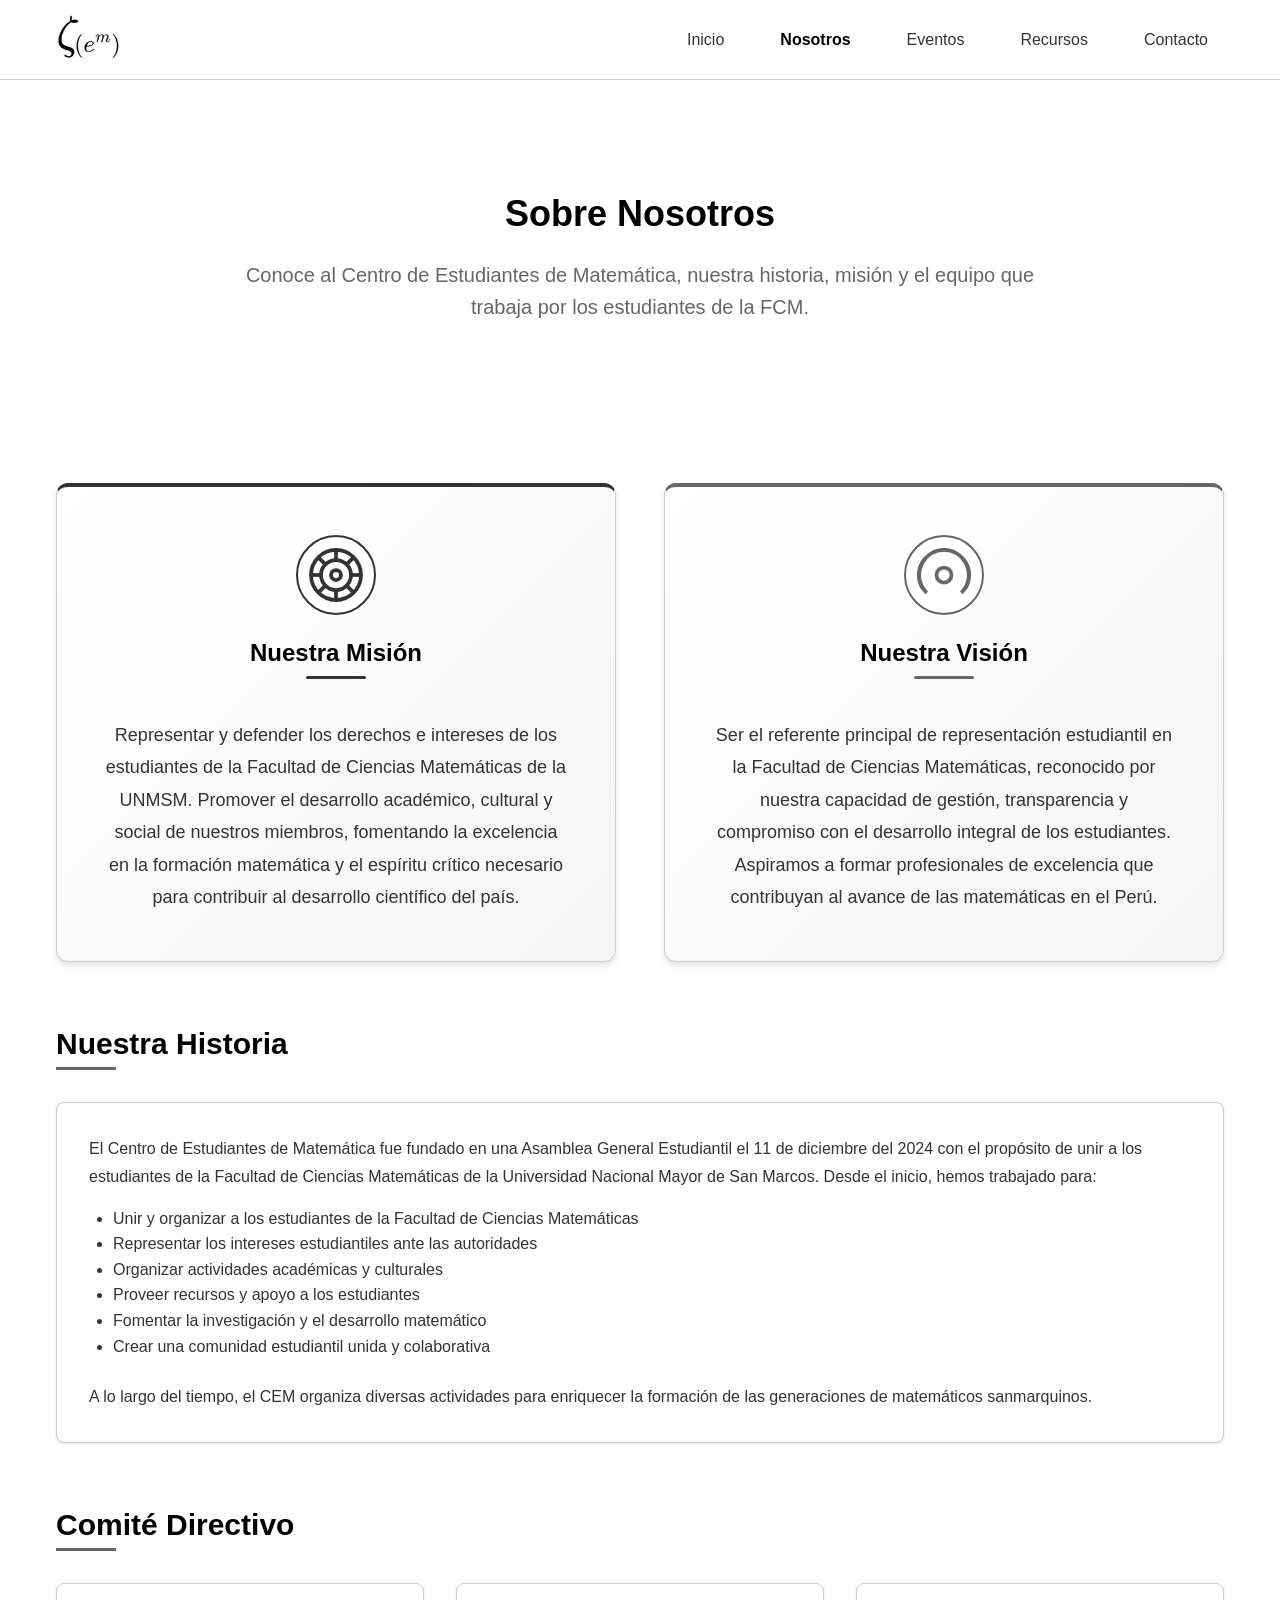
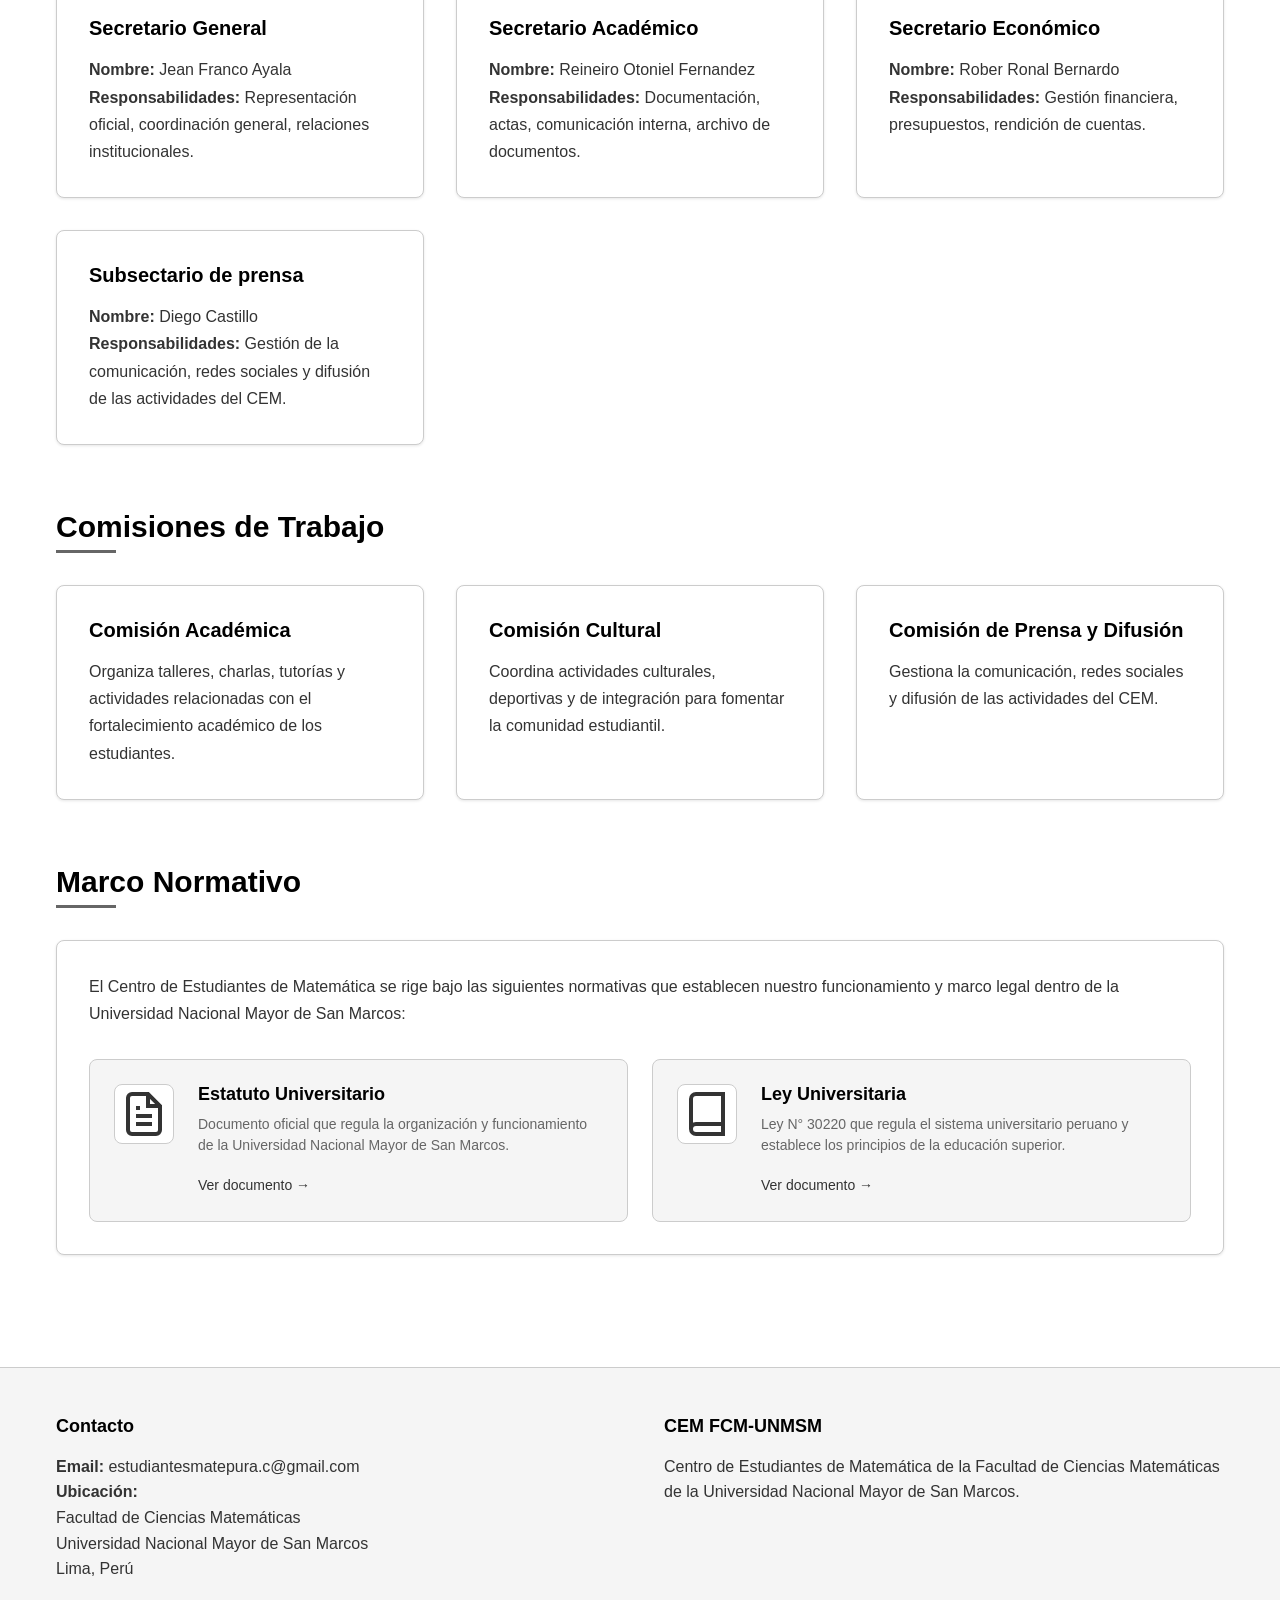
==== nosotros.html @ 40e00ce1 "Add files via upload" ====
<!DOCTYPE html>
<html lang="es">
<head>
    <meta charset="UTF-8">
    <meta name="viewport" content="width=device-width, initial-scale=1.0">
    <title>Nosotros | CEM - Centro de Estudiantes de Matemática</title>
    <meta name="description" content="Conoce al Centro de Estudiantes de Matemática de la FCM-UNMSM, nuestra misión, visión y equipo">
    <link rel="stylesheet" href="styles/main.css">
    <link rel="icon" href="assets/images/favicon.png" type="image/png">
</head>
<body>
    <!-- Header -->
    <header class="site-header">
        <div class="header-container">
            <div class="logo">
                <!-- Logo del CEM -->
                <a href="index.html" class="logo-link">
                    <img src="assets/images/logo_CEM_transparente.png" alt="Logo CEM - Centro de Estudiantes de Matemática" class="logo-img">
                </a>
            </div>
            
            <!-- Botón de menú hamburguesa para móviles -->
            <button class="menu-toggle" aria-label="Abrir menú de navegación">
                <svg width="24" height="24" viewBox="0 0 24 24" fill="none" stroke="currentColor" stroke-width="2">
                    <line x1="3" y1="12" x2="21" y2="12"></line>
                    <line x1="3" y1="6" x2="21" y2="6"></line>
                    <line x1="3" y1="18" x2="21" y2="18"></line>
                </svg>
            </button>
            
            <nav class="main-nav">
                <ul>
                    <li><a href="index.html" class="nav-link">Inicio</a></li>
                    <li><a href="nosotros.html" class="nav-link active">Nosotros</a></li>
                    <li><a href="eventos.html" class="nav-link">Eventos</a></li>
                    <li><a href="recursos.html" class="nav-link">Recursos</a></li>
                    <li><a href="contacto.html" class="nav-link">Contacto</a></li>
                </ul>
            </nav>
        </div>
    </header>

    <!-- Contenido principal -->
    <main class="main-content">
        <div class="content-container">
            <!-- Hero Section -->
            <section class="hero">
                <h1 class="hero-title">Sobre Nosotros</h1>
                <p class="hero-subtitle">
                    Conoce al Centro de Estudiantes de Matemática, nuestra historia, misión y el equipo que trabaja por los estudiantes de la FCM.
                </p>
            </section>

            <!-- Misión y Visión -->
            <section class="section mission-vision-section">
                <div class="mission-vision-grid">
                    <div class="card mission-card">
                        <div class="mission-vision-icon">
                            <svg width="64" height="64" viewBox="0 0 24 24" fill="none" stroke="currentColor" stroke-width="1.5">
                                <circle cx="12" cy="12" r="10" stroke="var(--color-gray-dark)"></circle>
                                <circle cx="12" cy="12" r="6" stroke="var(--color-gray-dark)"></circle>
                                <circle cx="12" cy="12" r="2" stroke="var(--color-gray-dark)"></circle>
                                <line x1="12" y1="2" x2="12" y2="6" stroke="var(--color-gray-dark)"></line>
                                <line x1="12" y1="18" x2="12" y2="22" stroke="var(--color-gray-dark)"></line>
                                <line x1="4.93" y1="4.93" x2="7.76" y2="7.76" stroke="var(--color-gray-dark)"></line>
                                <line x1="16.24" y1="16.24" x2="19.07" y2="19.07" stroke="var(--color-gray-dark)"></line>
                                <line x1="2" y1="12" x2="6" y2="12" stroke="var(--color-gray-dark)"></line>
                                <line x1="18" y1="12" x2="22" y2="12" stroke="var(--color-gray-dark)"></line>
                                <line x1="4.93" y1="19.07" x2="7.76" y2="16.24" stroke="var(--color-gray-dark)"></line>
                                <line x1="16.24" y1="7.76" x2="19.07" y2="4.93" stroke="var(--color-gray-dark)"></line>
                            </svg>
                        </div>
                        <h3 class="mission-vision-title">Nuestra Misión</h3>
                        <div class="title-divider"></div>
                        <p class="mission-vision-content">
                            Representar y defender los derechos e intereses de los estudiantes de la Facultad de Ciencias Matemáticas de la UNMSM. Promover el desarrollo académico, cultural y social de nuestros miembros, fomentando la excelencia en la formación matemática y el espíritu crítico necesario para contribuir al desarrollo científico del país.
                        </p>
                    </div>
                    
                    <div class="card vision-card">
                        <div class="mission-vision-icon">
                            <svg width="64" height="64" viewBox="0 0 24 24" fill="none" stroke="currentColor" stroke-width="1.5">
                                <path d="M12 2a10 10 0 0 0-8.38 15.5" stroke="var(--color-gray-medium)"></path>
                                <path d="M12 2a10 10 0 0 1 8.38 15.5" stroke="var(--color-gray-medium)"></path>
                                <circle cx="12" cy="12" r="3" stroke="var(--color-gray-medium)"></circle>
                                <path d="M19.13 5.09A9.93 9.93 0 0 1 22 12" stroke="var(--color-gray-medium)"></path>
                                <path d="M2 12a9.93 9.93 0 0 1 2.87-6.91" stroke="var(--color-gray-medium)"></path>
                                <path d="M5.09 19.13A9.93 9.93 0 0 1 2 12" stroke="var(--color-gray-medium)"></path>
                                <path d="M18.91 19.13A9.93 9.93 0 0 0 22 12" stroke="var(--color-gray-medium)"></path>
                            </svg>
                        </div>
                        <h3 class="mission-vision-title">Nuestra Visión</h3>
                        <div class="title-divider"></div>
                        <p class="mission-vision-content">
                            Ser el referente principal de representación estudiantil en la Facultad de Ciencias Matemáticas, reconocido por nuestra capacidad de gestión, transparencia y compromiso con el desarrollo integral de los estudiantes. Aspiramos a formar profesionales de excelencia que contribuyan al avance de las matemáticas en el Perú.
                        </p>
                    </div>
                </div>
            </section>

            <!-- Historia -->
            <section class="section">
                <h2 class="section-title">Nuestra Historia</h2>
                <div class="card">
                    <p class="card-content">
                        El Centro de Estudiantes de Matemática fue fundado en una Asamblea General Estudiantil el 11 de diciembre del 2024 con el propósito de unir a los estudiantes de la Facultad de Ciencias Matemáticas de la Universidad Nacional Mayor de San Marcos. Desde el inicio, hemos trabajado para:
                    </p>
                    <ul style="margin-top: var(--spacing-md); padding-left: var(--spacing-lg); list-style-type: disc; color: var(--color-gray-dark);">
                        <li>Unir y organizar a los estudiantes de la Facultad de Ciencias Matemáticas</li>
                        <li>Representar los intereses estudiantiles ante las autoridades</li>
                        <li>Organizar actividades académicas y culturales</li>
                        <li>Proveer recursos y apoyo a los estudiantes</li>
                        <li>Fomentar la investigación y el desarrollo matemático</li>
                        <li>Crear una comunidad estudiantil unida y colaborativa</li>
                    </ul>
                    <p class="card-content mt-3">
                        A lo largo del tiempo, el CEM organiza diversas actividades para enriquecer la formación de las generaciones de matemáticos sanmarquinos.
                    </p>
                </div>
            </section>

            <!-- Equipo Directivo -->
            <section class="section">
                <h2 class="section-title">Comité Directivo</h2>
                <div class="card-grid">
                    <div class="card">
                        <h3 class="card-title">Secretario General</h3>
                        <p class="card-content">
                            <strong>Nombre:</strong> Jean Franco Ayala<br>
                            <strong>Responsabilidades:</strong> Representación oficial, coordinación general, relaciones institucionales.
                        </p>
                    </div>
                    
                    <div class="card">
                        <h3 class="card-title">Secretario Académico</h3>
                        <p class="card-content">
                            <strong>Nombre:</strong> Reineiro Otoniel Fernandez<br>
                            <strong>Responsabilidades:</strong> Documentación, actas, comunicación interna, archivo de documentos.
                        </p>
                    </div>
                    
                    <div class="card">
                        <h3 class="card-title">Secretario Económico</h3>
                        <p class="card-content">
                            <strong>Nombre:</strong> Rober Ronal Bernardo<br>
                            <strong>Responsabilidades:</strong> Gestión financiera, presupuestos, rendición de cuentas.
                        </p>
                    </div>

                    <div class="card">
                        <h3 class="card-title">Subsectario de prensa</h3>
                        <p class="card-content">
                            <strong>Nombre:</strong> Diego Castillo<br>
                            <strong>Responsabilidades:</strong> Gestión de la comunicación, redes sociales y difusión de las actividades del CEM.
                        </p>
                    </div>
                </div>
            </section>

            <!-- Comisiones -->
            <section class="section">
                <h2 class="section-title">Comisiones de Trabajo</h2>
                <div class="card-grid">
                    <div class="card">
                        <h3 class="card-title">Comisión Académica</h3>
                        <p class="card-content">
                            Organiza talleres, charlas, tutorías y actividades relacionadas con el fortalecimiento académico de los estudiantes.
                        </p>
                    </div>
                    
                    <div class="card">
                        <h3 class="card-title">Comisión Cultural</h3>
                        <p class="card-content">
                            Coordina actividades culturales, deportivas y de integración para fomentar la comunidad estudiantil.
                        </p>
                    </div>
                    
                    <div class="card">
                        <h3 class="card-title">Comisión de Prensa y Difusión</h3>
                        <p class="card-content">
                            Gestiona la comunicación, redes sociales y difusión de las actividades del CEM.
                        </p>
                    </div>
                </div>
            </section>

            <!-- Marco Normativo -->
            <section class="section">
                <h2 class="section-title">Marco Normativo</h2>
                <div class="card">
                    <p class="card-content mb-3">
                        El Centro de Estudiantes de Matemática se rige bajo las siguientes normativas que establecen nuestro funcionamiento y marco legal dentro de la Universidad Nacional Mayor de San Marcos:
                    </p>
                    
                    <div class="document-grid">
                        <!-- Documento 1: Estatuto Universitario -->
                        <a href="https://sum.unmsm.edu.pe/assets/Estatuto/estatuto.pdf" class="document-card" target="_blank">
                            <div class="document-icon">
                                <svg width="48" height="48" viewBox="0 0 24 24" fill="none" stroke="currentColor" stroke-width="2">
                                    <path d="M14 2H6a2 2 0 0 0-2 2v16a2 2 0 0 0 2 2h12a2 2 0 0 0 2-2V8z"></path>
                                    <polyline points="14 2 14 8 20 8"></polyline>
                                    <line x1="16" y1="13" x2="8" y2="13"></line>
                                    <line x1="16" y1="17" x2="8" y2="17"></line>
                                    <polyline points="10 9 9 9 8 9"></polyline>
                                </svg>
                            </div>
                            <div class="document-content">
                                <h3 class="document-title">Estatuto Universitario</h3>
                                <p class="document-description">
                                    Documento oficial que regula la organización y funcionamiento de la Universidad Nacional Mayor de San Marcos.
                                </p>
                                <span class="document-action">Ver documento →</span>
                            </div>
                        </a>
                        
                        <!-- Documento 2: Ley Universitaria -->
                        <a href="https://sum.unmsm.edu.pe/assets/Ley%20Universitaria/Ley_Universitaria_30220.PDF" class="document-card" target="_blank">
                            <div class="document-icon">
                                <svg width="48" height="48" viewBox="0 0 24 24" fill="none" stroke="currentColor" stroke-width="2">
                                    <path d="M4 19.5A2.5 2.5 0 0 1 6.5 17H20"></path>
                                    <path d="M6.5 2H20v20H6.5A2.5 2.5 0 0 1 4 19.5v-15A2.5 2.5 0 0 1 6.5 2z"></path>
                                </svg>
                            </div>
                            <div class="document-content">
                                <h3 class="document-title">Ley Universitaria</h3>
                                <p class="document-description">
                                    Ley N° 30220 que regula el sistema universitario peruano y establece los principios de la educación superior.
                                </p>
                                <span class="document-action">Ver documento →</span>
                            </div>
                        </a>
                    </div>
                </div>
            </section>
        </div>
    </main>

    <!-- Footer -->
    <footer class="site-footer">
        <div class="footer-container">
            <div class="footer-content">
                <div class="footer-section">
                    <h3>Contacto</h3>
                    <p>
                        <strong>Email:</strong> 
                        <a href="mailto:estudiantesmatepura.c@gmail.com">
                            estudiantesmatepura.c@gmail.com
                        </a>
                    </p>
                    <p>
                        <strong>Ubicación:</strong><br>
                        Facultad de Ciencias Matemáticas<br>
                        Universidad Nacional Mayor de San Marcos<br>
                        Lima, Perú
                    </p>
                </div>
                
                <div class="footer-section">
                    <h3>CEM FCM-UNMSM</h3>
                    <p>
                        Centro de Estudiantes de Matemática de la Facultad de Ciencias Matemáticas de la Universidad Nacional Mayor de San Marcos.
                    </p>
                </div>
            </div>
            
        </div>
    </footer>

    <script src="scripts/main.js"></script>
</body>
</html>
---- styles/main.css ----
/* Estilos principales para la pรกgina web del CEM */

/* Importar otros archivos CSS */
@import url('variables.css');
@import url('reset.css');
@import url('responsive.css');

/* Estilos generales */
body {
    font-family: var(--font-primary);
    color: var(--color-black);
    background-color: var(--color-white);
    min-height: 100vh;
    display: flex;
    flex-direction: column;
}

/* Header */
.site-header {
    background-color: var(--color-white);
    border-bottom: 1px solid var(--color-gray-light);
    position: sticky;
    top: 0;
    z-index: 1000;
    height: var(--header-height);
}

.header-container {
    display: flex;
    justify-content: space-between;
    align-items: center;
    height: 100%;
    max-width: var(--max-width-content);
    margin: 0 auto;
    padding: 0 var(--spacing-md);
}

.logo {
    display: flex;
    align-items: center;
    gap: var(--spacing-sm);
}

.logo-img {
    height: 65px;
    width: auto;
}

.logo-link {
    display: flex;
    align-items: center;
    text-decoration: none;
    color: inherit;
    transition: opacity 0.2s ease;
}

.logo-link:hover {
    opacity: 0.8;
}


/* Navegación */
.main-nav ul {
    display: flex;
    gap: var(--spacing-lg);
}

.nav-link {
    color: var(--color-gray-dark);
    font-weight: 500;
    padding: var(--spacing-sm) var(--spacing-md);
    border-radius: var(--border-radius-sm);
    transition: all 0.3s ease;
}

.nav-link:hover {
    color: var(--color-black);
    background-color: var(--color-gray-very-light);
}

.nav-link.active {
    color: var(--color-black);
    font-weight: 600;
}

/* Contenido principal */
.main-content {
    flex: 1;
    padding: var(--spacing-2xl) 0;
}

.content-container {
    max-width: var(--max-width-content);
    margin: 0 auto;
    padding: 0 var(--spacing-md);
}

/* Hero section */
.hero {
    text-align: center;
    padding: var(--spacing-3xl) 0;
    margin-bottom: var(--spacing-3xl);
    position: relative;
}

.hero-with-background {
    background-image: url('../assets/images/FCM_1.jpg');
    background-size: cover;
    background-position: center;
    background-repeat: no-repeat;
    color: var(--color-white);
    border-radius: var(--border-radius-md);
    overflow: hidden;
    position: relative;
}

.hero-with-background::before {
    content: '';
    position: absolute;
    top: 0;
    left: 0;
    right: 0;
    bottom: 0;
    background-color: rgba(0, 0, 0, 0.35);
    z-index: 1;
}

.hero-with-background .hero-title,
.hero-with-background .hero-subtitle,
.hero-with-background .btn {
    position: relative;
    z-index: 2;
}

.hero-with-background .hero-title {
    color: var(--color-white);
    text-shadow: 0 3px 6px rgba(0, 0, 0, 0.4);
    font-size: 3.5rem;
    margin-bottom: var(--spacing-xl);
}

.hero-with-background .hero-subtitle {
    color: rgba(255, 255, 255, 0.9);
    text-shadow: 0 1px 2px rgba(0, 0, 0, 0.2);
}

.hero-with-background .btn {
    background-color: var(--color-white);
    color: var(--color-black);
    border: none;
}

.hero-with-background .btn:hover {
    background-color: var(--color-gray-very-light);
    color: var(--color-black);
}

.hero-title {
    font-size: var(--font-size-4xl);
    margin-bottom: var(--spacing-lg);
    color: var(--color-black);
}

.hero-subtitle {
    font-size: var(--font-size-xl);
    color: var(--color-gray-medium);
    max-width: var(--max-width-text);
    margin: 0 auto var(--spacing-xl);
    line-height: 1.6;
}

/* Secciones */
.section {
    margin-bottom: var(--spacing-3xl);
}

.section-title {
    font-size: var(--font-size-3xl);
    margin-bottom: var(--spacing-xl);
    color: var(--color-black);
    position: relative;
    padding-bottom: var(--spacing-sm);
}

.section-title::after {
    content: '';
    position: absolute;
    bottom: 0;
    left: 0;
    width: 60px;
    height: 3px;
    background-color: var(--color-gray-medium);
}

/* Cards */
.card-grid {
    display: grid;
    grid-template-columns: repeat(auto-fill, minmax(300px, 1fr));
    gap: var(--spacing-xl);
    margin-top: var(--spacing-xl);
}

.card {
    background-color: var(--color-white);
    border: 1px solid var(--color-gray-light);
    border-radius: var(--border-radius-md);
    padding: var(--spacing-xl);
    transition: all 0.3s ease;
    box-shadow: var(--shadow-sm);
}

.card:hover {
    transform: translateY(-5px);
    box-shadow: var(--shadow-md);
    border-color: var(--color-gray-medium);
}

.card-title {
    font-size: var(--font-size-xl);
    margin-bottom: var(--spacing-md);
    color: var(--color-black);
}

.card-content {
    color: var(--color-gray-dark);
    line-height: 1.7;
}

/* Footer */
.site-footer {
    background-color: var(--color-gray-very-light);
    border-top: 1px solid var(--color-gray-light);
    padding: var(--spacing-2xl) 0;
    margin-top: auto;
}

.footer-container {
    max-width: var(--max-width-content);
    margin: 0 auto;
    padding: 0 var(--spacing-md);
}

.footer-content {
    display: grid;
    grid-template-columns: repeat(auto-fit, minmax(250px, 1fr));
    gap: var(--spacing-2xl);
    margin-bottom: var(--spacing-xl);
}

.footer-section h3 {
    font-size: var(--font-size-lg);
    margin-bottom: var(--spacing-md);
    color: var(--color-black);
}

.footer-section p,
.footer-section a {
    color: var(--color-gray-dark);
    line-height: 1.6;
}

.footer-section a:hover {
    color: var(--color-black);
    text-decoration: underline;
}


/* Utilidades */
.text-center {
    text-align: center;
}

.mt-1 { margin-top: var(--spacing-sm); }
.mt-2 { margin-top: var(--spacing-md); }
.mt-3 { margin-top: var(--spacing-lg); }
.mt-4 { margin-top: var(--spacing-xl); }

.mb-1 { margin-bottom: var(--spacing-sm); }
.mb-2 { margin-bottom: var(--spacing-md); }
.mb-3 { margin-bottom: var(--spacing-lg); }
.mb-4 { margin-bottom: var(--spacing-xl); }

.btn {
    display: inline-block;
    width: fit-content;
    padding: var(--spacing-sm) var(--spacing-xl);
    background-color: var(--color-gray-dark);
    color: var(--color-white);
    border-radius: var(--border-radius-sm);
    font-weight: 500;
    transition: all 0.3s ease;
    border: none;
    cursor: pointer;
}

.btn:hover {
    background-color: var(--color-black);
    transform: translateY(-2px);
}

.btn-outline {
    background-color: transparent;
    color: var(--color-gray-dark);
    border: 1px solid var(--color-gray-medium);
}

.btn-outline:hover {
    background-color: var(--color-gray-very-light);
    color: var(--color-black);
}

/* Modal para correo */
.modal-overlay {
    position: fixed;
    top: 0;
    left: 0;
    right: 0;
    bottom: 0;
    background-color: rgba(0, 0, 0, 0.7);
    display: flex;
    align-items: center;
    justify-content: center;
    z-index: 2000;
    opacity: 0;
    visibility: hidden;
    transition: opacity 0.3s ease, visibility 0.3s ease;
    padding: var(--spacing-md);
}

.modal-overlay.active {
    opacity: 1;
    visibility: visible;
}

.modal-content {
    background-color: var(--color-white);
    border-radius: var(--border-radius-lg);
    box-shadow: var(--shadow-xl);
    max-width: 500px;
    width: 100%;
    max-height: 90vh;
    overflow-y: auto;
    animation: modalSlideIn 0.3s ease-out;
}

@keyframes modalSlideIn {
    from {
        opacity: 0;
        transform: translateY(-20px);
    }
    to {
        opacity: 1;
        transform: translateY(0);
    }
}

.modal-header {
    display: flex;
    justify-content: space-between;
    align-items: center;
    padding: var(--spacing-xl) var(--spacing-xl) var(--spacing-lg);
    border-bottom: 1px solid var(--color-gray-light);
}

.modal-header h3 {
    margin: 0;
    font-size: var(--font-size-xl);
    color: var(--color-black);
}

.modal-close {
    background: none;
    border: none;
    font-size: var(--font-size-2xl);
    cursor: pointer;
    color: var(--color-gray-medium);
    padding: 0;
    width: 32px;
    height: 32px;
    display: flex;
    align-items: center;
    justify-content: center;
    border-radius: var(--border-radius-sm);
    transition: all 0.2s ease;
}

.modal-close:hover {
    background-color: var(--color-gray-very-light);
    color: var(--color-black);
}

.modal-body {
    padding: var(--spacing-xl);
}

.email-display {
    text-align: center;
}

.email-icon {
    width: 64px;
    height: 64px;
    margin: 0 auto var(--spacing-lg);
    color: var(--color-gray-dark);
}

.email-address {
    font-size: var(--font-size-xl);
    font-weight: 600;
    color: var(--color-black);
    background-color: var(--color-gray-very-light);
    padding: var(--spacing-md) var(--spacing-lg);
    border-radius: var(--border-radius-md);
    margin: 0 0 var(--spacing-md);
    word-break: break-all;
    border: 1px solid var(--color-gray-light);
}

.email-note {
    color: var(--color-gray-medium);
    font-size: var(--font-size-sm);
    margin: 0;
}

.modal-footer {
    display: flex;
    gap: var(--spacing-md);
    padding: var(--spacing-lg) var(--spacing-xl);
    border-top: 1px solid var(--color-gray-light);
    justify-content: flex-end;
}

.modal-footer .btn {
    min-width: 140px;
    display: flex;
    align-items: center;
    justify-content: center;
    gap: var(--spacing-sm);
}

.btn-copy {
    background-color: var(--color-gray-dark);
    color: var(--color-white);
}

.btn-copy:hover {
    background-color: var(--color-black);
}

.btn-close {
    background-color: var(--color-gray-very-light);
    color: var(--color-gray-dark);
    border: 1px solid var(--color-gray-light);
}

.btn-close:hover {
    background-color: var(--color-gray-light);
    color: var(--color-black);
}

.copy-icon {
    width: 18px;
    height: 18px;
}

/* Responsive para móviles */
@media (max-width: 768px) {
    .modal-content {
        max-width: 95%;
        margin: 0 auto;
    }
    
    .modal-header {
        padding: var(--spacing-lg) var(--spacing-lg) var(--spacing-md);
    }
    
    .modal-body {
        padding: var(--spacing-lg);
    }
    
    .email-address {
        font-size: var(--font-size-lg);
        padding: var(--spacing-sm) var(--spacing-md);
    }
    
    .modal-footer {
        flex-direction: column;
        gap: var(--spacing-sm);
    }
    
    .modal-footer .btn {
        width: 100%;
        min-width: auto;
    }
}

/* Efecto hover para el trigger de email */
.email-modal-trigger:hover > div {
    transform: translateY(-3px);
    box-shadow: 0 4px 12px rgba(0, 0, 0, 0.1);
    background-color: var(--color-white);
}

/* Estilos para documentos normativos */
.document-grid {
    display: grid;
    grid-template-columns: repeat(auto-fit, minmax(300px, 1fr));
    gap: var(--spacing-lg);
    margin-top: var(--spacing-xl);
}

.document-card {
    display: flex;
    align-items: flex-start;
    gap: var(--spacing-lg);
    padding: var(--spacing-lg);
    background-color: var(--color-gray-very-light);
    border: 1px solid var(--color-gray-light);
    border-radius: var(--border-radius-md);
    text-decoration: none;
    color: inherit;
    transition: all 0.3s ease;
    position: relative;
    overflow: hidden;
}

.document-card:hover {
    transform: translateY(-5px);
    box-shadow: var(--shadow-md);
    border-color: var(--color-gray-medium);
    background-color: var(--color-white);
}

.document-card:hover .document-action {
    color: var(--color-black);
    transform: translateX(5px);
}

.document-icon {
    flex-shrink: 0;
    width: 60px;
    height: 60px;
    display: flex;
    align-items: center;
    justify-content: center;
    background-color: var(--color-white);
    border-radius: var(--border-radius-md);
    border: 1px solid var(--color-gray-light);
    color: var(--color-gray-dark);
}

.document-card:hover .document-icon {
    background-color: var(--color-gray-very-light);
    color: var(--color-black);
}

.document-content {
    flex: 1;
}

.document-title {
    font-size: var(--font-size-lg);
    font-weight: 600;
    margin-bottom: var(--spacing-sm);
    color: var(--color-black);
}

.document-description {
    font-size: var(--font-size-sm);
    color: var(--color-gray-medium);
    line-height: 1.5;
    margin-bottom: var(--spacing-md);
}

.document-action {
    display: inline-block;
    font-size: var(--font-size-sm);
    font-weight: 500;
    color: var(--color-gray-dark);
    transition: all 0.3s ease;
}

/* Responsive para móviles */
@media (max-width: 768px) {
    .document-grid {
        grid-template-columns: 1fr;
    }
    
    .document-card {
        flex-direction: column;
        align-items: center;
        text-align: center;
        gap: var(--spacing-md);
    }
    
    .document-icon {
        width: 50px;
        height: 50px;
    }
}

/* Estilos para la sección Misión y Visión mejorada */
.mission-vision-section {
    margin-bottom: var(--spacing-3xl);
}

.mission-vision-grid {
    display: grid;
    grid-template-columns: repeat(auto-fit, minmax(350px, 1fr));
    gap: var(--spacing-2xl);
    margin-top: var(--spacing-xl);
}

.mission-card,
.vision-card {
    background: linear-gradient(135deg, var(--color-white) 0%, var(--color-gray-very-light) 100%);
    border: 1px solid var(--color-gray-light);
    border-radius: var(--border-radius-lg);
    padding: var(--spacing-2xl);
    transition: all 0.4s cubic-bezier(0.175, 0.885, 0.32, 1.275);
    box-shadow: var(--shadow-md);
    position: relative;
    overflow: hidden;
    display: flex;
    flex-direction: column;
    align-items: center;
    text-align: center;
}

.mission-card {
    border-top: 4px solid var(--color-gray-dark);
}

.vision-card {
    border-top: 4px solid var(--color-gray-medium);
}

.mission-card:hover,
.vision-card:hover {
    transform: translateY(-8px) scale(1.02);
    box-shadow: var(--shadow-lg);
    border-color: var(--color-gray-medium);
}

.mission-vision-icon {
    width: 80px;
    height: 80px;
    margin-bottom: var(--spacing-lg);
    display: flex;
    align-items: center;
    justify-content: center;
    background-color: var(--color-white);
    border-radius: 50%;
    border: 2px solid var(--color-gray-light);
    padding: var(--spacing-sm);
    transition: all 0.3s ease;
}

.mission-card .mission-vision-icon {
    border-color: var(--color-gray-dark);
}

.vision-card .mission-vision-icon {
    border-color: var(--color-gray-medium);
}

.mission-card:hover .mission-vision-icon {
    background-color: var(--color-gray-very-light);
    transform: rotate(5deg) scale(1.1);
    border-color: var(--color-black);
}

.vision-card:hover .mission-vision-icon {
    background-color: var(--color-gray-very-light);
    transform: rotate(-5deg) scale(1.1);
    border-color: var(--color-gray-dark);
}

.mission-vision-title {
    font-size: var(--font-size-2xl);
    margin-bottom: var(--spacing-sm);
    color: var(--color-black);
    font-weight: 700;
    position: relative;
}

.title-divider {
    width: 60px;
    height: 3px;
    background-color: var(--color-gray-medium);
    margin: 0 auto var(--spacing-lg);
    border-radius: 2px;
    transition: all 0.3s ease;
}

.mission-card .title-divider {
    background-color: var(--color-gray-dark);
}

.vision-card .title-divider {
    background-color: var(--color-gray-medium);
}

.mission-card:hover .title-divider {
    width: 80px;
    background-color: var(--color-black);
}

.vision-card:hover .title-divider {
    width: 80px;
    background-color: var(--color-gray-dark);
}

.mission-vision-content {
    color: var(--color-gray-dark);
    line-height: 1.8;
    font-size: var(--font-size-lg);
    margin-top: var(--spacing-md);
}

/* Animación de entrada */
@keyframes fadeInUp {
    from {
        opacity: 0;
        transform: translateY(30px);
    }
    to {
        opacity: 1;
        transform: translateY(0);
    }
}

.mission-card,
.vision-card {
    animation: fadeInUp 0.6s ease-out;
}

.mission-card {
    animation-delay: 0.1s;
}

.vision-card {
    animation-delay: 0.2s;
}

/* Responsive para Misión y Visión */
@media (max-width: 768px) {
    .mission-vision-grid {
        grid-template-columns: 1fr;
        gap: var(--spacing-xl);
    }
    
    .mission-card,
    .vision-card {
        padding: var(--spacing-xl);
    }
    
    .mission-vision-icon {
        width: 70px;
        height: 70px;
    }
    
    .mission-vision-title {
        font-size: var(--font-size-xl);
    }
    
    .mission-vision-content {
        font-size: var(--font-size-base);
    }
}

@media (max-width: 480px) {
    .mission-card,
    .vision-card {
        padding: var(--spacing-lg);
    }
    
    .mission-vision-icon {
        width: 60px;
        height: 60px;
        margin-bottom: var(--spacing-md);
    }
}

/* ESTILOS PARA EL SISTEMA DE EVENTOS */

/* Contenedores de eventos */
.events-container {
    position: relative;
    min-height: 200px;
}

.loading-message {
    text-align: center;
    padding: var(--spacing-2xl);
    color: var(--color-gray-medium);
    font-style: italic;
}

.events-counter {
    font-size: var(--font-size-lg);
    color: var(--color-gray-medium);
    font-weight: normal;
    margin-left: var(--spacing-sm);
}

/* Tarjetas de eventos mejoradas */
.event-card {
    position: relative;
    overflow: hidden;
    padding: 0;
    display: flex;
    flex-direction: column;
}

.event-image-container {
    height: 200px;
    overflow: hidden;
    border-top-left-radius: var(--border-radius-md);
    border-top-right-radius: var(--border-radius-md);
}

.event-image {
    width: 100%;
    height: 100%;
    object-fit: cover;
    transition: transform 0.5s ease;
}

.event-card:hover .event-image {
    transform: scale(1.05);
}

.event-content {
    padding: var(--spacing-xl);
    flex: 1;
    display: flex;
    flex-direction: column;
}

.event-date {
    position: absolute;
    top: var(--spacing-lg);
    left: var(--spacing-lg);
    background-color: var(--color-white);
    border-radius: var(--border-radius-sm);
    padding: var(--spacing-sm) var(--spacing-md);
    text-align: center;
    box-shadow: var(--shadow-sm);
    z-index: 1;
    display: flex;
    flex-direction: column;
    align-items: center;
    min-width: 60px;
}

.event-date.upcoming {
    background-color: var(--color-gray-dark);
    color: var(--color-white);
}

.event-date.past {
    background-color: var(--color-gray-medium);
    color: var(--color-white);
}

.date-day {
    font-size: var(--font-size-2xl);
    font-weight: 700;
    line-height: 1;
}

.date-month {
    font-size: var(--font-size-sm);
    text-transform: uppercase;
    letter-spacing: 0.5px;
    margin-top: 2px;
}

.date-year {
    font-size: var(--font-size-xs);
    color: var(--color-gray-medium);
    margin-top: 2px;
}

.event-date.upcoming .date-year {
    color: rgba(255, 255, 255, 0.8);
}

.event-date.past .date-year {
    color: var(--color-white);
}

.event-meta {
    display: flex;
    flex-direction: column;
    gap: var(--spacing-sm);
    margin: var(--spacing-md) 0;
}

.meta-item {
    display: flex;
    align-items: center;
    gap: var(--spacing-sm);
    color: var(--color-gray-dark);
    font-size: var(--font-size-sm);
}

.meta-icon {
    width: 16px;
    height: 16px;
    flex-shrink: 0;
    color: var(--color-gray-medium);
}

.event-description {
    flex: 1;
    margin-bottom: var(--spacing-lg);
    line-height: 1.6;
}

.event-status {
    display: inline-flex;
    align-items: center;
    gap: var(--spacing-sm);
    padding: var(--spacing-xs) var(--spacing-sm);
    border-radius: var(--border-radius-sm);
    font-size: var(--font-size-sm);
    font-weight: 500;
    margin-top: auto;
    width: fit-content;
}

.upcoming-badge {
    background-color: rgba(0, 86, 179, 0.1);
    color: #0056b3;
    border: 1px solid rgba(0, 86, 179, 0.2);
}

.past-badge {
    background-color: rgba(30, 126, 52, 0.1);
    color: #1e7e34;
    border: 1px solid rgba(30, 126, 52, 0.2);
}

.status-icon {
    width: 14px;
    height: 14px;
}

/* Mensajes de error */
.error-message {
    margin-bottom: var(--spacing-2xl);
    animation: fadeInUp 0.6s ease-out;
}

/* Responsive para eventos */
@media (max-width: 768px) {
    .event-card {
        flex-direction: column;
    }
    
    .event-image-container {
        height: 180px;
    }
    
    .event-date {
        position: relative;
        top: auto;
        left: auto;
        margin-bottom: var(--spacing-md);
        align-self: flex-start;
    }
    
    .event-meta {
        flex-direction: column;
    }
}

@media (max-width: 480px) {
    .event-image-container {
        height: 150px;
    }
    
    .event-content {
        padding: var(--spacing-lg);
    }
    
    .card-grid {
        grid-template-columns: 1fr;
        gap: var(--spacing-lg);
    }
}

/* Animación para tarjetas de eventos */
@keyframes fadeIn {
    from {
        opacity: 0;
        transform: translateY(20px);
    }
    to {
        opacity: 1;
        transform: translateY(0);
    }
}

.event-card {
    animation: fadeIn 0.5s ease-out;
}

/* Colores para categorías */
.event-card[data-category="taller"] {
    border-left: 4px solid #0056b3;
}

.event-card[data-category="charla"] {
    border-left: 4px solid #1e7e34;
}

.event-card[data-category="asamblea"] {
    border-left: 4px solid #d39e00;
}

.event-card[data-category="academico"] {
    border-left: 4px solid #563d7c;
}

.event-card[data-category="tutoria"] {
    border-left: 4px solid #138496;
}

.event-card[data-category="social"] {
    border-left: 4px solid #c2185b;
}

.event-card[data-category="deporte"] {
    border-left: 4px solid #d35400;
}

/* ESTILOS PARA EL MODAL DE EVENTOS */

/* Acciones en tarjetas de eventos */
.event-actions {
    display: flex;
    gap: var(--spacing-sm);
    margin: var(--spacing-md) 0;
    flex-wrap: wrap;
}

.event-actions .btn {
    flex: 1;
    min-width: 120px;
    text-align: center;
    padding: var(--spacing-sm) var(--spacing-md);
}

/* Modal específico para eventos */
.event-modal-overlay {
    z-index: 3000;
}

.event-modal-content {
    max-width: 800px;
    max-height: 85vh;
    display: flex;
    flex-direction: column;
}

.event-modal-body {
    padding: 0;
    overflow-y: auto;
    flex: 1;
}

.event-modal-image-container {
    height: auto;
    max-height: 400px;
    overflow: hidden;
    border-top-left-radius: var(--border-radius-lg);
    border-top-right-radius: var(--border-radius-lg);
}

.event-modal-image {
    width: 100%;
    height: auto;
    max-height: 400px;
    object-fit: scale-down;
}

.event-modal-details {
    padding: var(--spacing-xl);
}

.event-modal-header {
    display: flex;
    align-items: flex-start;
    gap: var(--spacing-lg);
    margin-bottom: var(--spacing-xl);
}

.event-modal-date {
    background-color: var(--color-gray-very-light);
    border-radius: var(--border-radius-md);
    padding: var(--spacing-md);
    text-align: center;
    min-width: 80px;
    flex-shrink: 0;
    display: flex;
    flex-direction: column;
    align-items: center;
    border: 1px solid var(--color-gray-light);
}

.event-modal-date.upcoming {
    background-color: var(--color-gray-dark);
    color: var(--color-white);
    border-color: var(--color-gray-dark);
}

.event-modal-date.past {
    background-color: var(--color-gray-medium);
    color: var(--color-white);
    border-color: var(--color-gray-medium);
}

.event-modal-date .date-year {
    color: var(--color-gray-medium);
}

.event-modal-date.upcoming .date-year {
    color: rgba(255, 255, 255, 0.8);
}

.event-modal-date.past .date-year {
    color: var(--color-white);
}

.event-modal-title {
    font-size: var(--font-size-2xl);
    margin: 0;
    color: var(--color-black);
    flex: 1;
}

.event-modal-meta {
    display: grid;
    grid-template-columns: repeat(auto-fit, minmax(250px, 1fr));
    gap: var(--spacing-md);
    margin-bottom: var(--spacing-xl);
    padding: var(--spacing-lg);
    background-color: var(--color-gray-very-light);
    border-radius: var(--border-radius-md);
    border: 1px solid var(--color-gray-light);
}

.event-modal-meta .meta-item {
    display: flex;
    align-items: center;
    gap: var(--spacing-sm);
    color: var(--color-gray-dark);
    font-size: var(--font-size-base);
}

.event-modal-meta .meta-icon {
    width: 18px;
    height: 18px;
    color: var(--color-gray-medium);
    flex-shrink: 0;
}

.event-modal-meta strong {
    color: var(--color-black);
    font-weight: 600;
    margin-right: var(--spacing-xs);
}

.event-modal-description {
    margin-bottom: var(--spacing-xl);
    padding: var(--spacing-lg);
    background-color: var(--color-gray-very-light);
    border-radius: var(--border-radius-md);
    border: 1px solid var(--color-gray-light);
}

.description-content {
    color: var(--color-gray-dark);
    line-height: 1.8;
    font-size: var(--font-size-base);
    margin-bottom: var(--spacing-lg);
}

.description-content br {
    margin-bottom: var(--spacing-sm);
    display: block;
    content: "";
}

.event-modal-actions {
    display: flex;
    gap: var(--spacing-md);
    justify-content: flex-end;
    padding-top: var(--spacing-lg);
    border-top: 1px solid var(--color-gray-light);
}

.event-modal-actions .btn {
    min-width: 180px;
}

/* Responsive para el modal de eventos */
@media (max-width: 768px) {
    .event-modal-content {
        max-width: 95%;
        max-height: 90vh;
    }
    
    .event-modal-image-container {
        height: auto;
        max-height: 300px;
    }
    
    .event-modal-header {
        flex-direction: column;
        align-items: flex-start;
        gap: var(--spacing-md);
    }
    
    .event-modal-date {
        align-self: flex-start;
    }
    
    .event-modal-meta {
        grid-template-columns: 1fr;
        gap: var(--spacing-sm);
    }
    
    .event-modal-actions {
        flex-direction: column;
    }
    
    .event-modal-actions .btn {
        width: 100%;
        min-width: auto;
    }
}

@media (max-width: 480px) {
    .event-modal-image-container {
        height: auto;
        max-height: 200px;
    }
    
    .event-modal-details {
        padding: var(--spacing-lg);
    }
    
    .event-modal-title {
        font-size: var(--font-size-xl);
    }
}

/* ESTILOS PARA LA GALERÍA DE IMÁGENES DE EVENTOS */

.event-gallery-container {
    position: relative;
    background-color: var(--color-gray-very-light);
    border-bottom: 1px solid var(--color-gray-light);
}

.event-gallery {
    position: relative;
    overflow: hidden;
    height: 400px;
    max-height: 50vh;
}

.gallery-slides {
    display: flex;
    height: 100%;
    transition: transform 0.5s ease-in-out;
}

.gallery-slide {
    flex: 0 0 100%;
    height: 100%;
    display: none;
    position: relative;
}

.gallery-slide.active {
    display: block;
}

.gallery-image {
    width: 100%;
    height: 100%;
    object-fit: scale-down;
    background-color: var(--color-white);
}

.gallery-nav {
    position: absolute;
    top: 50%;
    transform: translateY(-50%);
    background-color: rgba(255, 255, 255, 0.8);
    border: none;
    width: 40px;
    height: 40px;
    border-radius: 50%;
    display: flex;
    align-items: center;
    justify-content: center;
    cursor: pointer;
    transition: all 0.3s ease;
    z-index: 10;
    box-shadow: 0 2px 8px rgba(0, 0, 0, 0.2);
}

.gallery-nav:hover {
    background-color: var(--color-white);
    transform: translateY(-50%) scale(1.1);
    box-shadow: 0 4px 12px rgba(0, 0, 0, 0.3);
}

.gallery-nav svg {
    width: 24px;
    height: 24px;
    color: var(--color-gray-dark);
}

.gallery-prev {
    left: var(--spacing-md);
}

.gallery-next {
    right: var(--spacing-md);
}

.gallery-dots {
    position: absolute;
    bottom: var(--spacing-md);
    left: 0;
    right: 0;
    display: flex;
    justify-content: center;
    gap: var(--spacing-sm);
    z-index: 10;
}

.gallery-dot {
    width: 10px;
    height: 10px;
    border-radius: 50%;
    border: none;
    background-color: rgba(255, 255, 255, 0.5);
    cursor: pointer;
    transition: all 0.3s ease;
    padding: 0;
}

.gallery-dot:hover {
    background-color: rgba(255, 255, 255, 0.8);
    transform: scale(1.2);
}

.gallery-dot.active {
    background-color: var(--color-white);
    transform: scale(1.2);
}

.gallery-counter {
    position: absolute;
    top: var(--spacing-md);
    right: var(--spacing-md);
    background-color: rgba(0, 0, 0, 0.6);
    color: var(--color-white);
    padding: var(--spacing-xs) var(--spacing-sm);
    border-radius: var(--border-radius-sm);
    font-size: var(--font-size-sm);
    font-weight: 500;
    z-index: 10;
}

/* Compatibilidad con imagen única */
.event-modal-image-container {
    height: auto;
    max-height: 400px;
    overflow: hidden;
    border-top-left-radius: var(--border-radius-lg);
    border-top-right-radius: var(--border-radius-lg);
    background-color: var(--color-gray-very-light);
}

.event-modal-image {
    width: 100%;
    height: auto;
    max-height: 400px;
    object-fit: scale-down;
    background-color: var(--color-white);
}

/* Responsive para galería */
@media (max-width: 768px) {
    .event-gallery {
        height: 300px;
        max-height: 40vh;
    }
    
    .gallery-nav {
        width: 36px;
        height: 36px;
    }
    
    .gallery-nav svg {
        width: 20px;
        height: 20px;
    }
    
    .event-modal-image-container {
        max-height: 300px;
    }
    
    .event-modal-image {
        max-height: 300px;
    }
}

@media (max-width: 480px) {
    .event-gallery {
        height: 250px;
        max-height: 35vh;
    }
    
    .gallery-nav {
        width: 32px;
        height: 32px;
    }
    
    .gallery-nav svg {
        width: 18px;
        height: 18px;
    }
    
    .gallery-dots {
        bottom: var(--spacing-sm);
    }
    
    .event-modal-image-container {
        max-height: 250px;
    }
    
    .event-modal-image {
        max-height: 250px;
    }
}
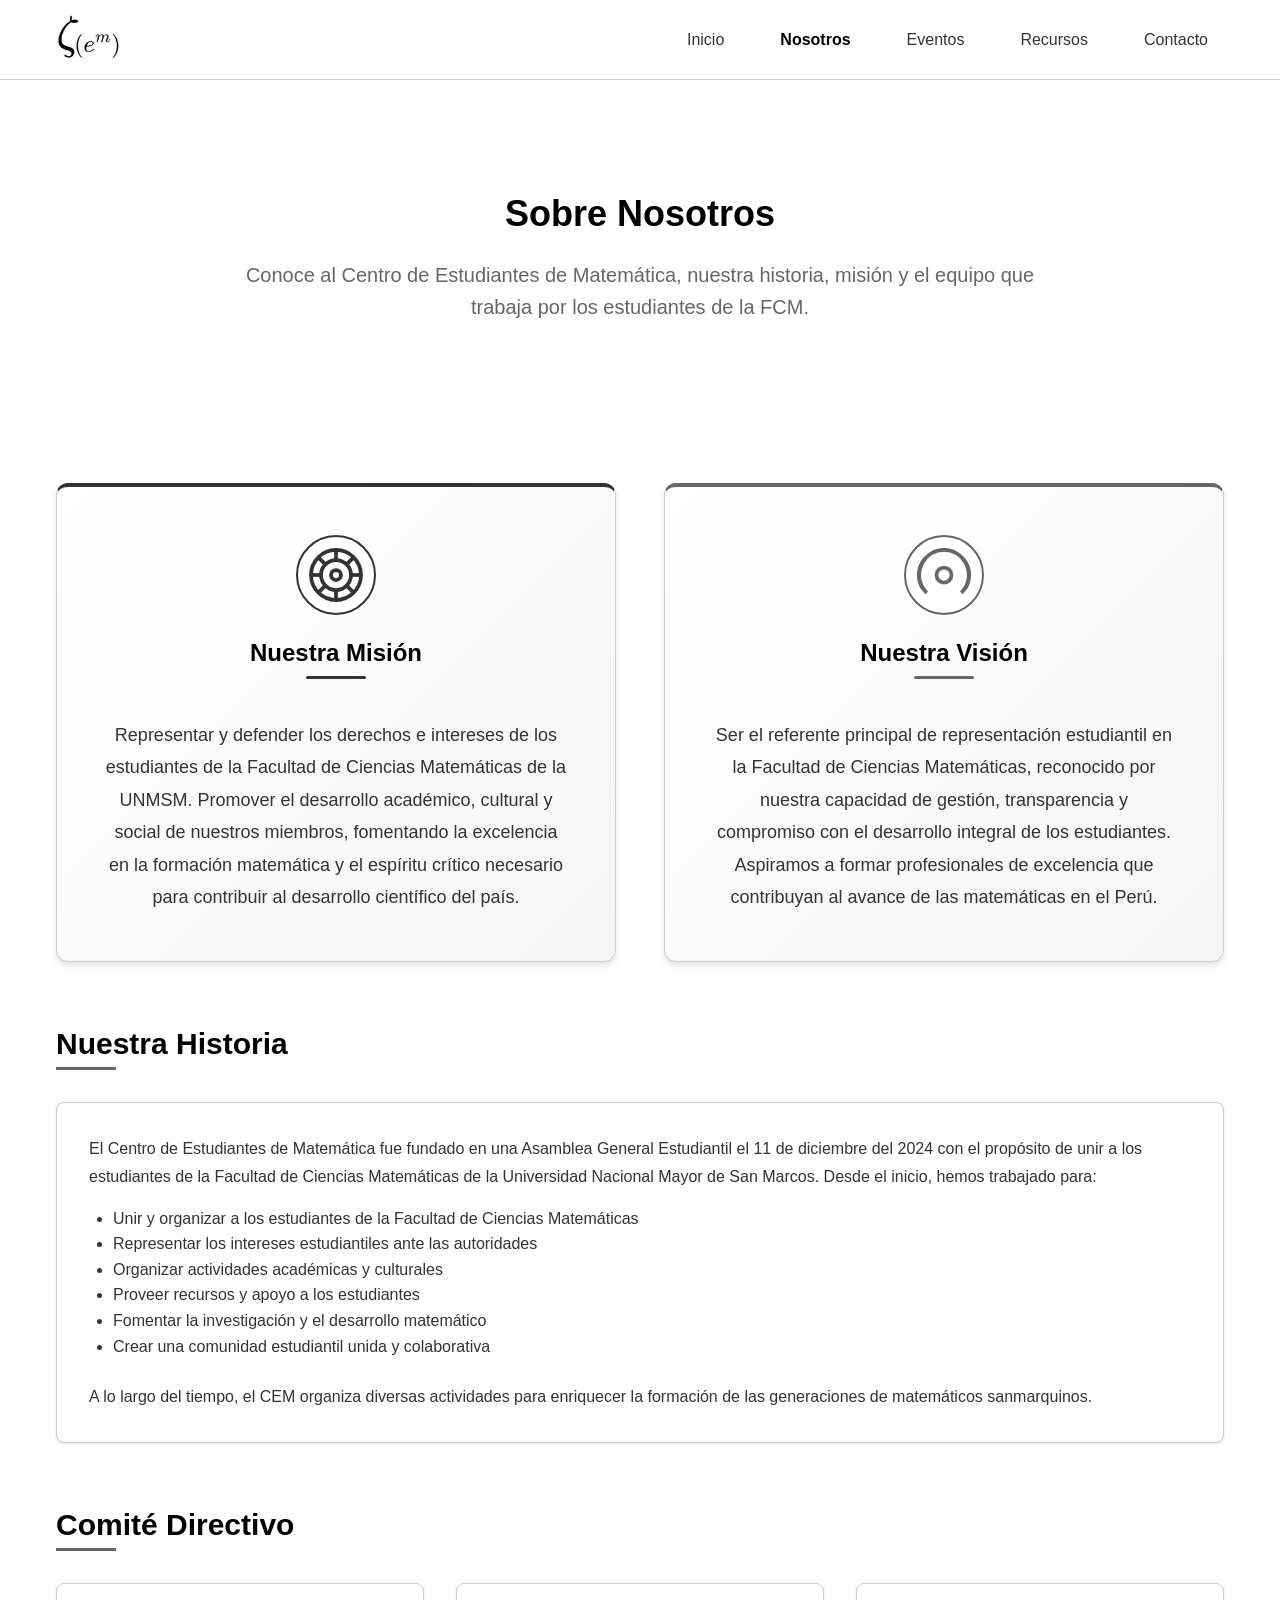
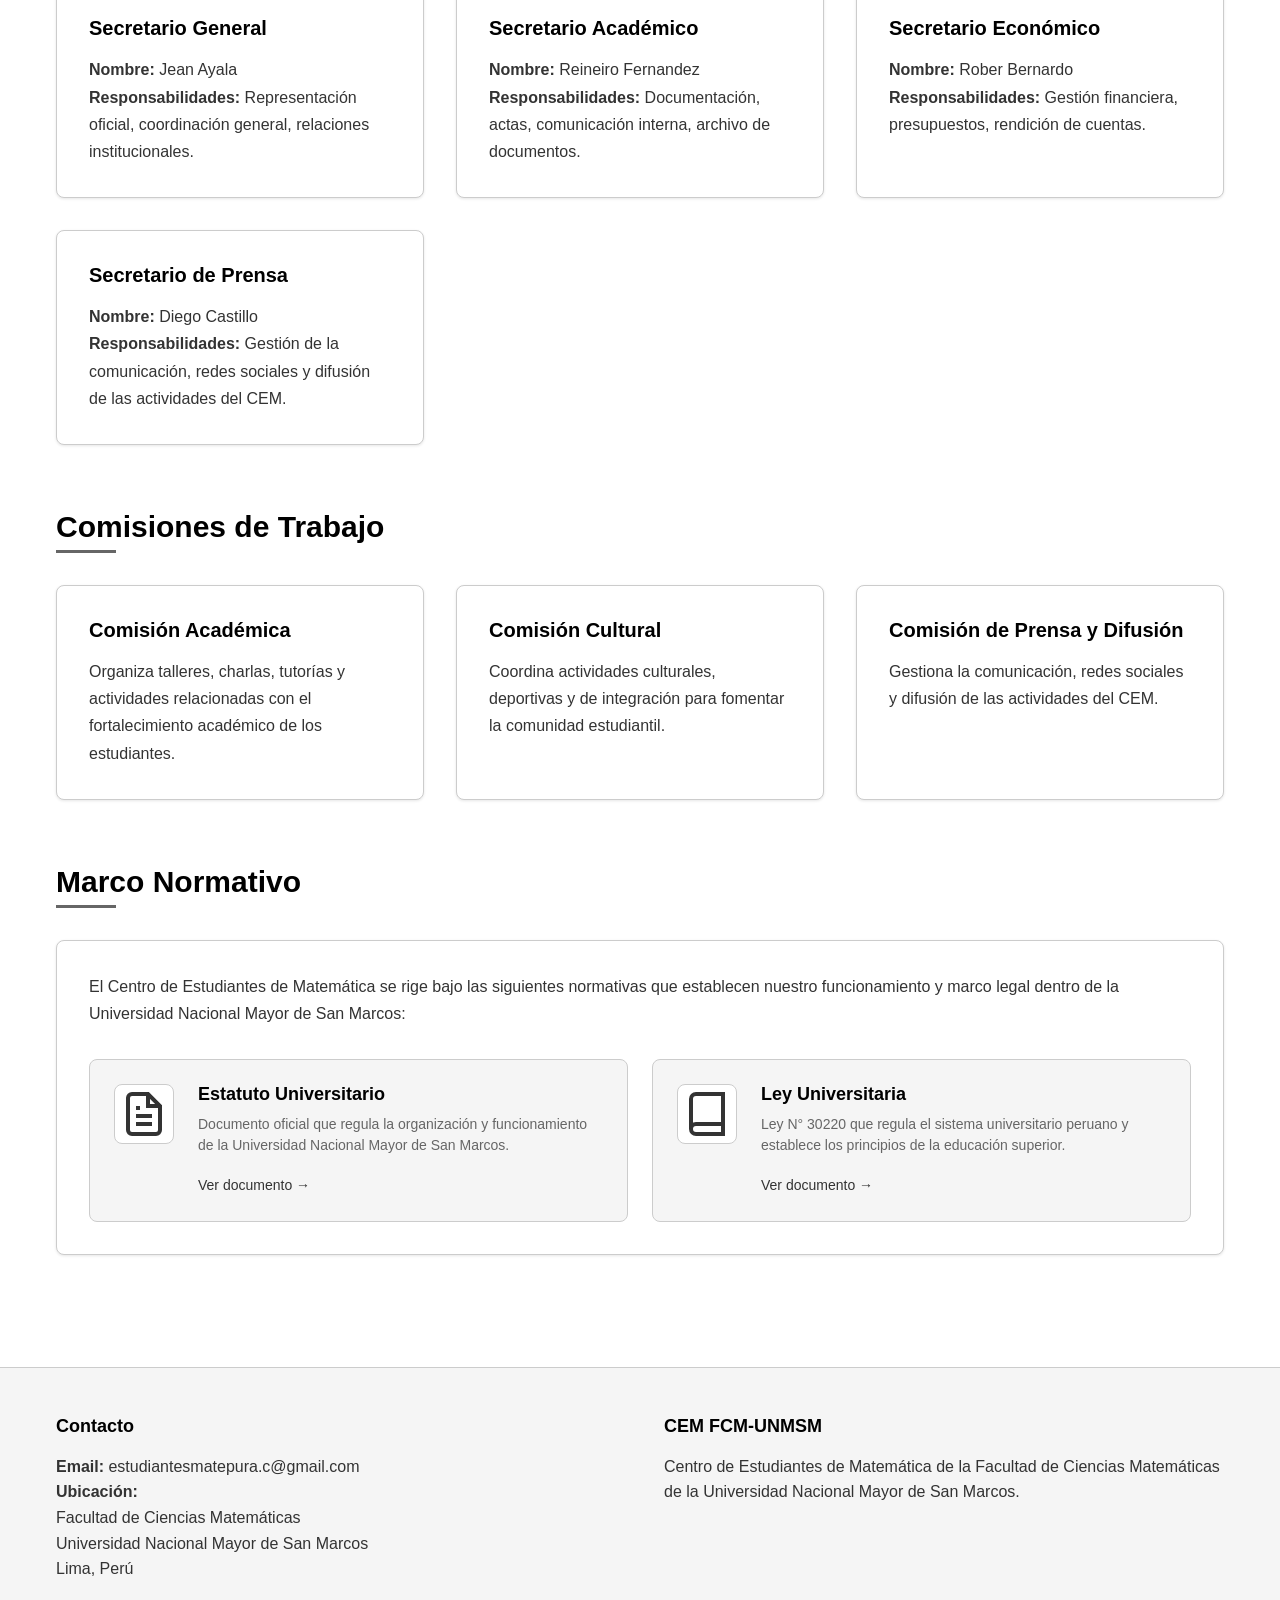
==== commit 5187894d: "Add files via upload" ====
--- a/nosotros.html
+++ b/nosotros.html
@@ -126,7 +126,7 @@
                     <div class="card">
                         <h3 class="card-title">Secretario General</h3>
                         <p class="card-content">
-                            <strong>Nombre:</strong> Jean Franco Ayala<br>
+                            <strong>Nombre:</strong> Jean Ayala<br>
                             <strong>Responsabilidades:</strong> Representación oficial, coordinación general, relaciones institucionales.
                         </p>
                     </div>
@@ -134,7 +134,7 @@
                     <div class="card">
                         <h3 class="card-title">Secretario Académico</h3>
                         <p class="card-content">
-                            <strong>Nombre:</strong> Reineiro Otoniel Fernandez<br>
+                            <strong>Nombre:</strong> Reineiro Fernandez<br>
                             <strong>Responsabilidades:</strong> Documentación, actas, comunicación interna, archivo de documentos.
                         </p>
                     </div>
@@ -142,13 +142,13 @@
                     <div class="card">
                         <h3 class="card-title">Secretario Económico</h3>
                         <p class="card-content">
-                            <strong>Nombre:</strong> Rober Ronal Bernardo<br>
+                            <strong>Nombre:</strong> Rober Bernardo<br>
                             <strong>Responsabilidades:</strong> Gestión financiera, presupuestos, rendición de cuentas.
                         </p>
                     </div>
 
                     <div class="card">
-                        <h3 class="card-title">Subsectario de prensa</h3>
+                        <h3 class="card-title">Secretario de Prensa</h3>
                         <p class="card-content">
                             <strong>Nombre:</strong> Diego Castillo<br>
                             <strong>Responsabilidades:</strong> Gestión de la comunicación, redes sociales y difusión de las actividades del CEM.
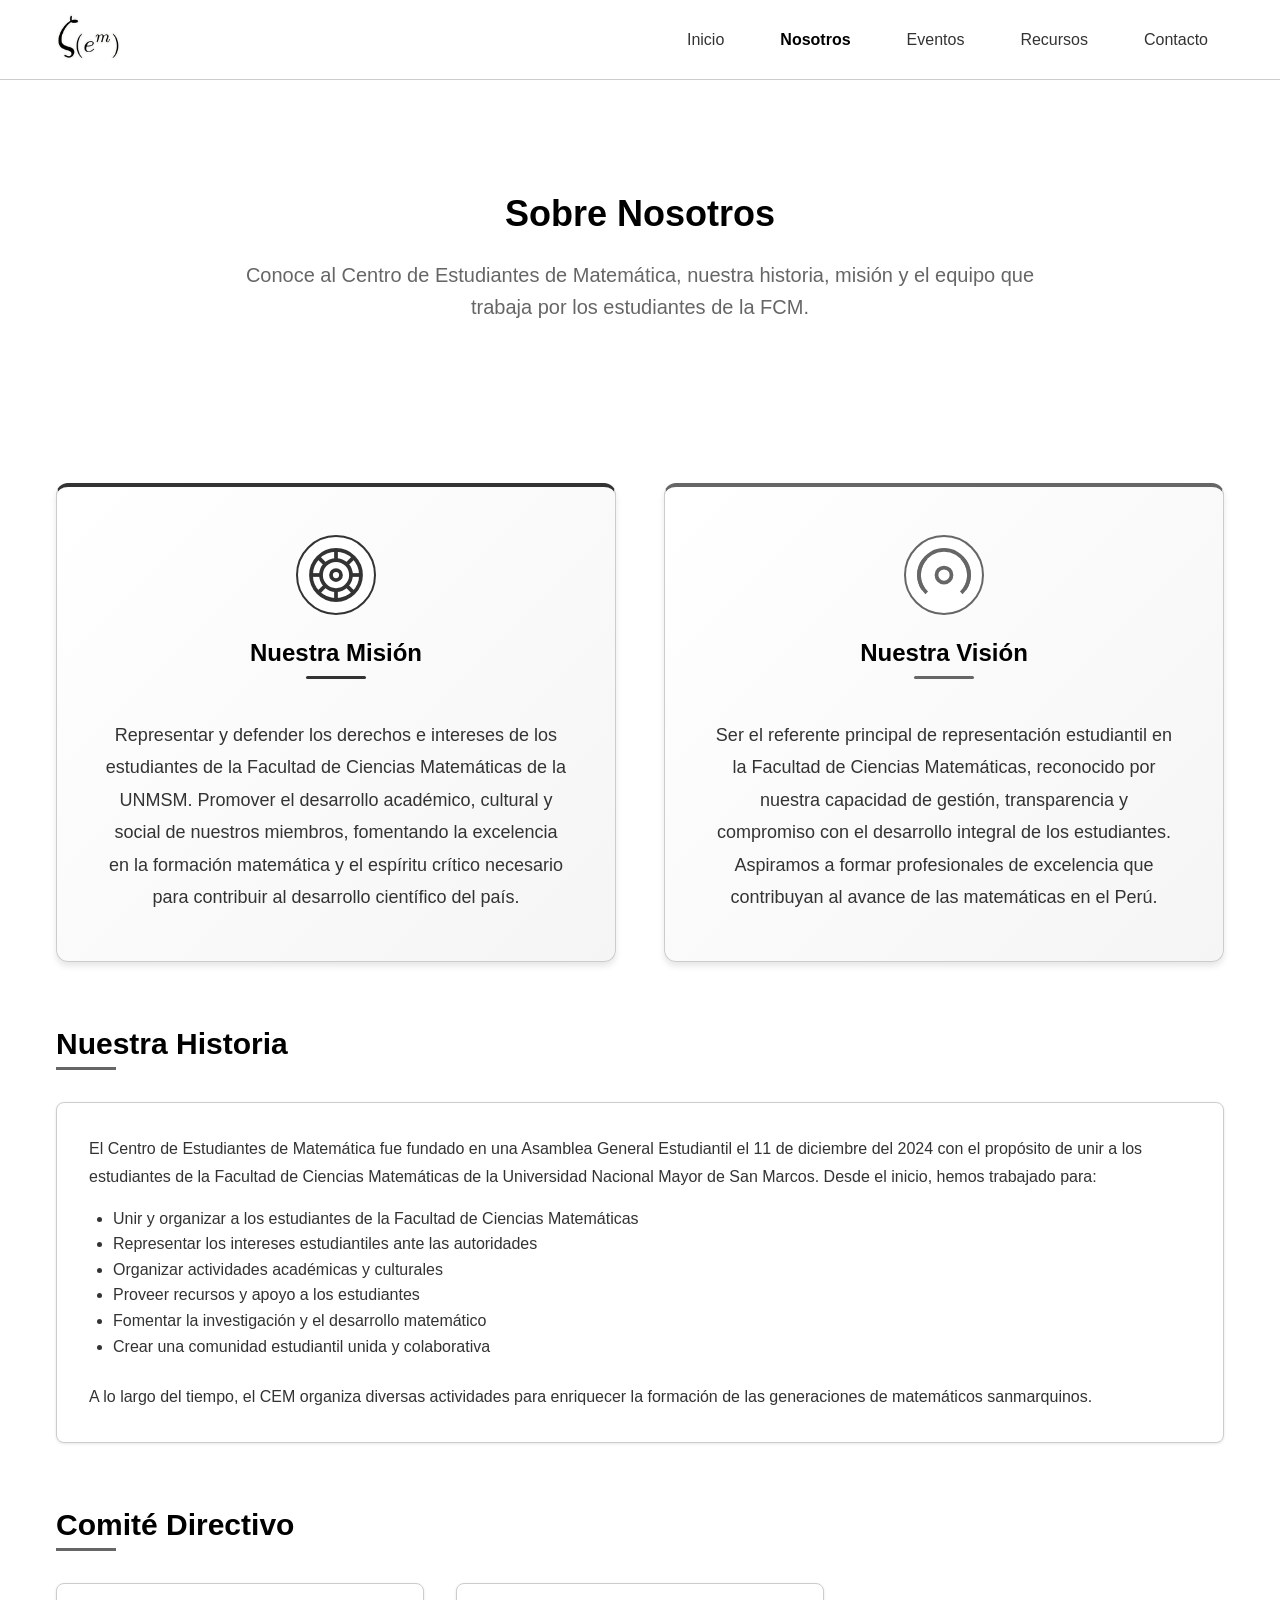
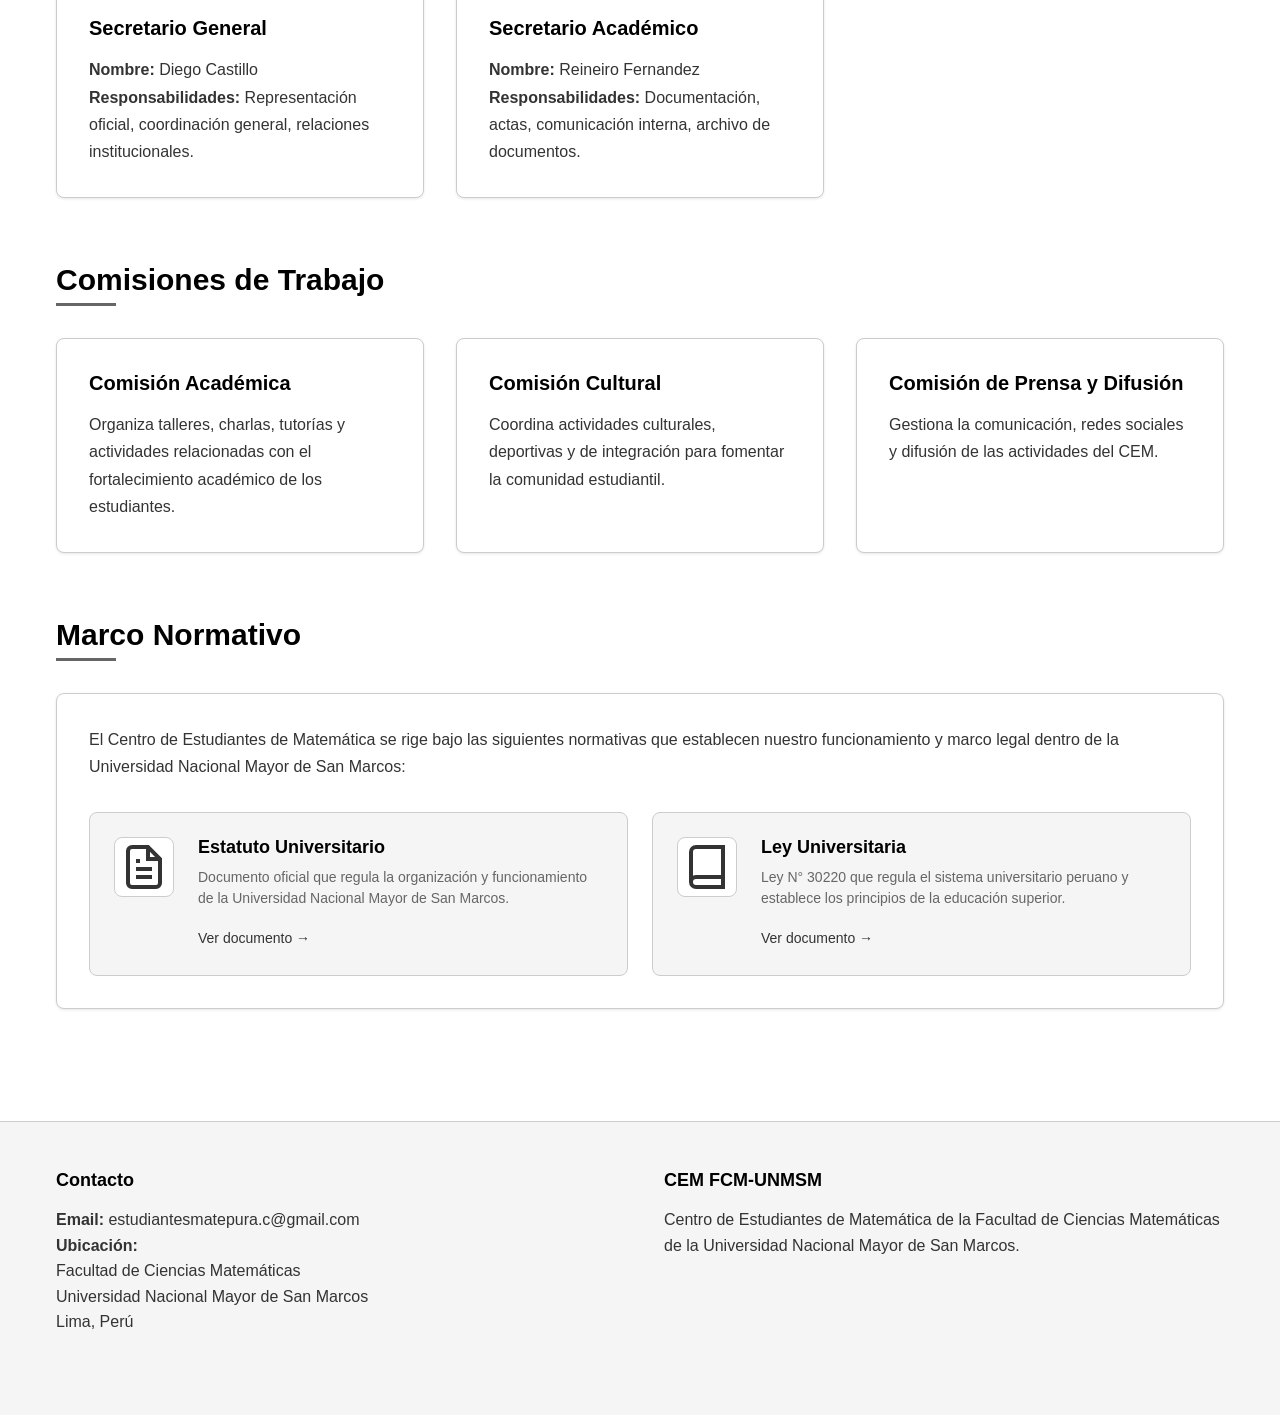
==== commit 2f98bfae: "Add files via upload" ====
--- a/nosotros.html
+++ b/nosotros.html
@@ -126,7 +126,7 @@
                     <div class="card">
                         <h3 class="card-title">Secretario General</h3>
                         <p class="card-content">
-                            <strong>Nombre:</strong> Jean Ayala<br>
+                            <strong>Nombre:</strong> Diego Castillo<br>
                             <strong>Responsabilidades:</strong> Representación oficial, coordinación general, relaciones institucionales.
                         </p>
                     </div>
@@ -136,22 +136,6 @@
                         <p class="card-content">
                             <strong>Nombre:</strong> Reineiro Fernandez<br>
                             <strong>Responsabilidades:</strong> Documentación, actas, comunicación interna, archivo de documentos.
-                        </p>
-                    </div>
-                    
-                    <div class="card">
-                        <h3 class="card-title">Secretario Económico</h3>
-                        <p class="card-content">
-                            <strong>Nombre:</strong> Rober Bernardo<br>
-                            <strong>Responsabilidades:</strong> Gestión financiera, presupuestos, rendición de cuentas.
-                        </p>
-                    </div>
-
-                    <div class="card">
-                        <h3 class="card-title">Secretario de Prensa</h3>
-                        <p class="card-content">
-                            <strong>Nombre:</strong> Diego Castillo<br>
-                            <strong>Responsabilidades:</strong> Gestión de la comunicación, redes sociales y difusión de las actividades del CEM.
                         </p>
                     </div>
                 </div>
